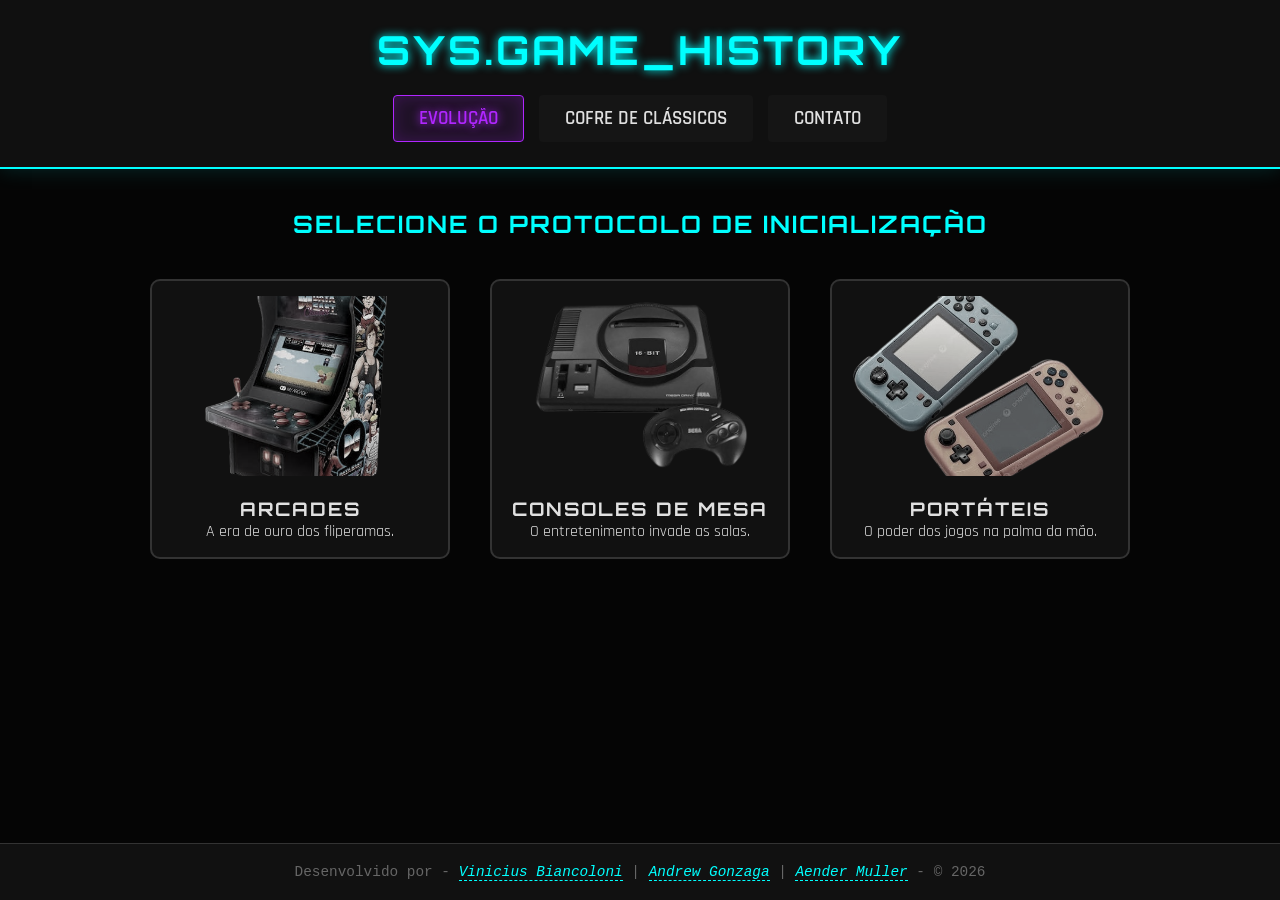
==== index.html @ 74e9e3c6 "aaa" ====
<!DOCTYPE html>
<html lang="pt-BR">
<head>
    <meta charset="UTF-8">
    <meta name="viewport" content="width=device-width, initial-scale=1.0">
    <title>SYS.GAME | Evolução</title>
    <link rel="stylesheet" href="css/style.css">
</head>
<body>

    <header>
        <h1>SYS.GAME_HISTORY</h1>
        <nav>
            <ul>
                <li><a href="index.html" class="active">EVOLUÇÃO</a></li>
                <li><a href="sobre.html">COFRE DE CLÁSSICOS</a></li>
                <li><a href="contato.html">CONTATO</a></li>
            </ul>
        </nav>
    </header>

    <main>
        <h2 style="text-align: center; margin-bottom: 40px; color: var(--neon-ciano);">Selecione o Protocolo de Inicialização</h2>
        
        <section class="escolhas-container">
            <div class="card-escolha" onclick="mostrarLinhagem('linha-arcades')">
                <img src="img/arcade.png
                " alt="Máquinas de Arcade Antigas">
                <h3>Arcades</h3>
                <p>A era de ouro dos fliperamas.</p>
            </div>

            <div class="card-escolha" onclick="mostrarLinhagem('linha-consoles')">
                <img src="img/mesa.png" alt="Consoles de Mesa">
                <h3>Consoles de Mesa</h3>
                <p>O entretenimento invade as salas.</p>
            </div>

            <div class="card-escolha" onclick="mostrarLinhagem('linha-portateis')">
                <img src="img/portatil.png" alt="Consoles Portáteis">
                <h3>Portáteis</h3>
                <p>O poder dos jogos na palma da mão.</p>
            </div>
        </section>

        <section id="linha-arcades" class="linhagem">
            <h2>Protocolo: Arcades Autorizado</h2>
            <br>
            <p>Os arcades são máquinas dedicadas grandes e caras que rodam apenas um jogo. São conhecidos no Brasil também como fliperamas. Com as tecnologias atuais pessoas comuns podem construir seus próprios arcades, a maioria sendo multi-jogos.</p>
            <br>
            <ul>
                <li><strong>1ª Geração (1966 a 1970)</strong> – máquinas eletromecânicas que utilizavam modelos analógicos de exibição de imagens interativas, destacando empresas como a SEGA e Taito.</li>
                <li><strong>2ª Geração (1971 a 1977)</strong> – criação dos primeiros arcades eletrônicos como Galaxy Game, Computer Space e Pong, que eclodiram o mercado de jogos eletrônicos mundialmente.</li>
                <li><strong>3ª Geração (1978 a 1983)</strong> – conhecida como era de ouro dos videogames com a aparição de empresas e jogos icônicos como Space Invaders, Pac-Man e Donkey Kong.</li>
                <li><strong>4ª Geração (1984 a 1990)</strong> – pós crash dos consoles de mesa, são introduzidas novas tecnologias e hardware para os arcades, gerando novos tipos de jogo como side-scrolling e jogos de luta complexos.</li>
                <li><strong>5ª Geração (1991 a 1999)</strong> – como forma de renascimento da cultura dos arcades frente aos consoles e computadores, os jogos de luta se tornam a nova forma de entretenimento neste segmento, sustentando o mercado por quase uma década.</li>
                <li><strong>6ª Geração (2000 até hoje)</strong> – declínio dos arcades, que desenvolveram formas de controle em máquinas específicas para se diferenciar dos consoles, criando nichos de mercado e sobrevivendo em casas de diversão para crianças; pessoas comuns podem construir seu próprio arcade em virtude das tecnologias de baixo custo como Arduino e telas de LED.</li>
            </ul>
        </section>

        <section id="linha-consoles" class="linhagem">
            <h2>Protocolo: Consoles Autorizado</h2>
            <br>
            <p>Os consoles de mesa são também chamados de consoles de video game. Compreendem os aparelhos que processam jogos a partir de diversas mídias programadas com jogos. Necessitam de um dispositivo de tela para se conectarem. Você pode conhecer o acervo de consoles de mesa do Museu Bojogá <a href="https://bojoga.com.br/acervo/consoles-de-mesa/" target="_blank" class="link-externo">clicando aqui</a>.</p>
            <br>
            <ul>
                <li><strong>1ª Geração (1972 a 1976)</strong> – Com a criação do Magnavox Odyssey e de Pong e seus clones, iniciou-se uma corrida pelos consoles de mesa, a partir do jogo de paredão e suas variações.</li>
                <li><strong>2ª Geração (1977 a 1983)</strong> – Início da era dos cartuchos de videogame, consolidando empresas e o mercado; compartilha o período dos arcades como a era de ouro dos videogames. Época do Atari 2600, Odyssey², Colecovision, Intellivision.</li>
                <li><strong>3ª Geração (1984 a 1986)</strong> – Após o crash dos videogames de 1983, empresas japonesas apresentam os videogames de 8 bits, buscando retomar um mercado destruído e dominado pelos arcades; momento de afirmação de empresas como Nintendo com o NES e Sega com o Master System.</li>
                <li><strong>4ª Geração (1987 a 1992)</strong> – Com o advento dos consoles de 16 bits, essa geração foi conhecida como a guerra dos consoles (Super Nintendo e Mega Drive), já dominando o mercado de jogos eletrônicos no mundo, com suas franquias e ações de marketing agressivos.</li>
                <li><strong>5ª Geração (1993 a 1997)</strong> – Rompe-se a era dos consoles de 32 e 64 bits, desconstruindo uma evolução de gerações por arquitetura de processador, mas por manutenção de franquias (Nintendo 64 e Sega Saturn) e entradas de novos fabricantes, como a Sony e seu Playstation e a mídia de CD.</li>
                <li><strong>6ª Geração (1998 a 2004)</strong> – Os consoles de mesa abandonam os cartuchos, adotando o DVD como padrão; volta-se o foco nos jogos online e nas convergências tecnológicas. Os consoles (Playstation 2 e Gamecube) passam a dedicar seu processamento a jogos com performance comparável aos computadores pessoais; marca o retorno dos Estados Unidos ao mercado de jogos com a empresa Microsoft e seu Xbox.</li>
                <li><strong>7ª Geração (2005 a 2011)</strong> – Na tentativa de garantir exclusividade contra concorrentes de diversas plataformas, os consoles de mesa se tornam máquinas de performance de 128-bits e total conectividade com serviços de internet; novas formas de interação com os usuários são as apostas para gerar uma experiência única para dedicados jogadores. Destaque para o Xbox 360, Playstation 3 e Nintendo Wii.</li>
                <li><strong>8ª Geração (2012 até 2019)</strong> – O auge de tudo o que um console de mesa pôde oferecer ao longo de sua existência: grandes franquias, a maior capacidade de armazenamento (blu-ray), conectividade total, exclusividade, experiências com novas formas de interação e potência em processamento.</li>
                <li><strong>9ª Geração (2020 até hoje)</strong> – Vivemos uma transformação onde os consoles dedicados se misturam com a computação em nuvem e novas experiências sensoriais promovidas pelas redes conectadas e o metaverso. O Playstation 5 e o Xbox Series X/S ainda se colocam como novidade.</li>
            </ul>
        </section>

        <section id="linha-portateis" class="linhagem">
            <h2>Protocolo: Portáteis Autorizado</h2>
            <br>
            <p>Os consoles portáteis são máquinas multi-jogo dedicadas baratas, isto é, um sonho para qualquer jogador: ter um console que tenha a possibilidade de troca de jogos, sem a necessidade de uma TV e que não seja do tamanho de um arcade. Você pode conhecer o acervo de consoles portáteis do Museu Bojogá <a href="https://bojoga.com.br/acervo/consoles-portateis/" target="_blank" class="link-externo">clicando aqui</a>.</p>
            <br>
            <ul>
                <li><strong>1ª Geração (1979 a 1988)</strong> – os primeiros consoles portáteis multijogo foram experiências diversas que procuravam entreter jogadores.</li>
                <li><strong>2ª Geração (1989 a 1997)</strong> – o lançamento do Game Boy pela Nintendo inaugura a era de 8 bits nos portáteis e definindo o mercado como um dos mais bem sucedidos consoles vendidos no mundo; em pouco tempo os concorrentes lançavam novos produtos para morder a nova e lucrativa fatia de mercado.</li>
                <li><strong>3ª Geração (1998 a 2003)</strong> – a era dos consoles portáteis de 16 bits chega com o Neo Geo Pocket e o Game Boy Advance; diversas empresas criam novos tipos de consoles portáteis, principalmente na Ásia.</li>
                <li><strong>4ª Geração (2004 a 2010)</strong> – é lançado o Nintendo DS, dando novos rumos ao entretenimento de jogos portáteis, com duas telas de jogo sendo uma sensível ao toque; a Sony lança o PSP e se mostra concorrente forte para derrubar a hegemonia da Nintendo.</li>
                <li><strong>5ª Geração (2011 a 2015)</strong> – como forma de redesenhar a forma de jogar, é lançado o Nintendo 3DS, mas sem muito resultado; a Sony atualiza sua linha de portáteis com o PS Vita; novos projetos de portáteis com sistemas embarcados com Android são lançados, entre eles o Nvidia Shield Portable.</li>
                <li><strong>6ª Geração (2016 até hoje)</strong> – nomes como fusão de tecnologias, globalização e conectividade fizeram os consoles portáteis se aproximarem de seus irmãos maiores; é lançado o Nintendo Switch, um console híbrido que tanto pode ser jogado como portátil como na TV.</li>
            </ul>
        </section>
    </main>

    <footer>
        <p>Desenvolvido por - <a href="https://github.com/viniciusbiancoloni" target="_blank" class="link-externo"><i>Vinicius Biancoloni</i></a> | <a href="https://github.com/andrewgonzaga" target="_blank" class="link-externo"><i>Andrew Gonzaga</i></a> | <a href="https://github.com/aendermuller" target="_blank" class="link-externo"><i>Aender Muller</i></a> - &copy; 2026</p>
    </footer>

    <script src="js/script.js"></script>
</body>
</html>
---- css/style.css ----
/* =========================================
   IMPORTAÇÃO DE FONTES FUTURISTAS
   ========================================= */
@import url('https://fonts.googleapis.com/css2?family=Orbitron:wght@400;700;900&family=Rajdhani:wght@400;600&display=swap');

/* =========================================
   VARIÁVEIS DE CORES (TEMA CYBERPUNK)
   ========================================= */
:root {
    --fundo-escuro: #050505;
    --fundo-card: #111111;
    --neon-ciano: #00ffff;
    --neon-roxo: #b026ff;
    --verde-terminal: #39ff14;
    --texto-claro: #e0e0e0;
}

/* =========================================
   RESETS E CONFIGURAÇÕES GERAIS
   ========================================= */
* {
    margin: 0;
    padding: 0;
    box-sizing: border-box;
}

body {
    background-color: var(--fundo-escuro);
    color: var(--texto-claro);
    font-family: 'Rajdhani', sans-serif;
    min-height: 100vh;
    display: flex;
    flex-direction: column;
    overflow-x: hidden;
}

h1, h2, h3 {
    font-family: 'Orbitron', sans-serif;
    text-transform: uppercase;
    letter-spacing: 2px;
}

/* =========================================
   CABEÇALHO E NAVEGAÇÃO NEON
   ========================================= */
header {
    background: rgba(17, 17, 17, 0.95);
    padding: 25px 0;
    text-align: center;
    border-bottom: 2px solid var(--neon-ciano);
    box-shadow: 0 0 20px rgba(0, 255, 255, 0.15);
}

header h1 {
    color: var(--neon-ciano);
    text-shadow: 0 0 10px var(--neon-ciano);
    margin-bottom: 20px;
    font-size: 2.5rem;
    letter-spacing: 3px;
}

nav ul {
    list-style: none;
    display: flex;
    justify-content: center;
    gap: 15px;
    flex-wrap: wrap;
}

nav ul li a {
    color: var(--texto-claro);
    text-decoration: none;
    font-size: 1.2rem;
    font-weight: 600;
    transition: all 0.3s ease;
    padding: 10px 25px;
    border: 1px solid transparent;
    border-radius: 4px;
    display: inline-block;
    background: rgba(255, 255, 255, 0.02); /* Fundo muito sutil */
}

/* Efeito de Hover e Página Ativa como um botão iluminado */
nav ul li a:hover, nav ul li a.active {
    color: var(--neon-roxo);
    text-shadow: 0 0 8px var(--neon-roxo);
    border: 1px solid var(--neon-roxo);
    background: rgba(176, 38, 255, 0.1);
    box-shadow: inset 0 0 15px rgba(176, 38, 255, 0.2);
}

/* =========================================
   ESTRUTURA PRINCIPAL
   ========================================= */
main {
    flex: 1;
    padding: 40px 20px;
    max-width: 1200px;
    margin: 0 auto;
    width: 100%;
}

/* =========================================
   PÁGINA 1: EVOLUÇÃO (CARDS FLUTUANTES)
   ========================================= */
@keyframes flutuar {
    0% { transform: translateY(0px); }
    50% { transform: translateY(-15px); }
    100% { transform: translateY(0px); }
}

.escolhas-container {
    display: flex;
    justify-content: center;
    gap: 40px;
    margin-bottom: 50px;
    flex-wrap: wrap;
}

.card-escolha {
    background: var(--fundo-card);
    border: 2px solid #333;
    border-radius: 10px;
    padding: 15px;
    cursor: pointer;
    text-align: center;
    width: 300px;
    animation: flutuar 4s infinite ease-in-out;
    transition: all 0.4s ease;
}

/* Atrasos para os cards não flutuarem em sincronia */
.card-escolha:nth-child(2) { animation-delay: 1s; }
.card-escolha:nth-child(3) { animation-delay: 2s; }

.card-escolha img {
    width: 100%;
    height: 180px;
    object-fit: cover;
    border-radius: 5px;
    margin-bottom: 15px;
    filter: grayscale(80%);
    transition: 0.4s;
}

.card-escolha:hover {
    border-color: var(--neon-ciano);
    box-shadow: 0 0 20px var(--neon-ciano);
    transform: scale(1.05);
    animation-play-state: paused;
}

.card-escolha:hover img {
    filter: grayscale(0%);
}

/* Linhas do tempo (Ocultas por padrão) */
.linhagem {
    display: none;
    background: rgba(17, 17, 17, 0.8);
    border-left: 4px solid var(--neon-roxo);
    padding: 30px;
    border-radius: 0 10px 10px 0;
    margin-top: 20px;
    animation: fadeIn 0.5s ease-in;
}

.linhagem.ativa {
    display: block;
}

@keyframes fadeIn {
    from { opacity: 0; transform: translateX(-20px); }
    to { opacity: 1; transform: translateX(0); }
}

.linhagem ul {
    list-style: none;
    margin-top: 15px;
}

.linhagem ul li {
    margin-bottom: 10px;
    font-size: 1.1rem;
}

.linhagem ul li strong {
    color: var(--neon-ciano);
}

/* =========================================
   PÁGINA 2: COFRE DE CLÁSSICOS (HOLOGRÁFICO)
   ========================================= */
.galeria-holografica {
    display: grid;
    grid-template-columns: repeat(auto-fit, minmax(300px, 1fr));
    gap: 30px;
}

.card-jogo {
    background: linear-gradient(135deg, rgba(17,17,17,1) 0%, rgba(34,34,34,1) 100%);
    border: 1px solid #444;
    padding: 20px;
    border-radius: 10px;
    position: relative;
    overflow: hidden;
    transition: 0.4s;
}

.card-jogo::before {
    content: '';
    position: absolute;
    top: -50%; left: -50%;
    width: 200%; height: 200%;
    background: radial-gradient(circle, rgba(176,38,255,0.15) 0%, transparent 70%);
    opacity: 0;
    transition: 0.5s;
    pointer-events: none;
}

.card-jogo:hover {
    border-color: var(--neon-roxo);
    box-shadow: 0 0 25px rgba(176, 38, 255, 0.5);
    transform: translateY(-10px);
}

.card-jogo:hover::before {
    opacity: 1;
}

.card-jogo h3 {
    color: var(--neon-roxo);
    margin-bottom: 15px;
    font-size: 1.5rem;
}

.card-jogo ul {
    list-style: square;
    margin-left: 20px;
    color: #ccc;
    font-size: 1.1rem;
}

.card-jogo ul li {
    margin-bottom: 8px;
}

/* =========================================
   PÁGINA 3: TERMINAL DE CONTATO
   ========================================= */
.terminal-container {
    background: #0a0a0a;
    border: 2px solid var(--verde-terminal);
    border-radius: 5px;
    padding: 40px;
    max-width: 600px;
    margin: 0 auto;
    box-shadow: inset 0 0 20px rgba(57, 255, 20, 0.2), 0 0 15px rgba(57, 255, 20, 0.5);
}

.terminal-container h2 {
    color: var(--verde-terminal);
    text-shadow: 0 0 5px var(--verde-terminal);
    margin-bottom: 20px;
}

.terminal-form label {
    display: block;
    color: var(--verde-terminal);
    font-family: 'Courier New', Courier, monospace;
    margin-bottom: 5px;
    font-weight: bold;
}

.terminal-form input, .terminal-form textarea {
    width: 100%;
    background: transparent;
    border: none;
    border-bottom: 2px solid #333;
    color: var(--verde-terminal);
    font-family: 'Courier New', Courier, monospace;
    font-size: 1.2rem;
    padding: 10px 0;
    margin-bottom: 30px;
    outline: none;
    transition: 0.3s;
}

.terminal-form input:focus, .terminal-form textarea:focus {
    border-bottom-color: var(--verde-terminal);
    box-shadow: 0 5px 5px -5px var(--verde-terminal);
}

.btn-start {
    display: block;
    width: 100%;
    background: transparent;
    border: 2px solid var(--verde-terminal);
    color: var(--verde-terminal);
    font-family: 'Orbitron', sans-serif;
    font-size: 1.5rem;
    padding: 15px;
    cursor: pointer;
    text-transform: uppercase;
    transition: 0.3s;
    animation: piscar 2s infinite;
}

.btn-start:hover {
    background: var(--verde-terminal);
    color: #000;
    box-shadow: 0 0 20px var(--verde-terminal);
    animation: none;
}

@keyframes piscar {
    0%, 100% { opacity: 1; }
    50% { opacity: 0.5; }
}

/* =========================================
   RODAPÉ E LINKS
   ========================================= */
footer {
    text-align: center;
    padding: 20px;
    background: #111;
    border-top: 1px solid #333;
    font-family: 'Courier New', Courier, monospace;
    font-size: 0.9rem;
    color: #666;
}

a.link-externo {
    color: var(--neon-ciano);
    text-decoration: none;
    border-bottom: 1px dashed var(--neon-ciano);
}

a.link-externo:hover {
    text-shadow: 0 0 8px var(--neon-ciano);
}


/* =========================================
   BLINDAGEM E RESPONSIVIDADE TOTAL (CELULAR)
   Não afeta em nada a visualização do PC
   ========================================= */
@media (max-width: 768px) {
    /* Ajustes Gerais de Tela e Títulos */
    header {
        padding: 20px 15px;
    }

    header h1 {
        font-size: 1.6rem; 
        letter-spacing: 2px;
        margin-bottom: 20px;
    }
    
    /* Transformação do menu em botões de terminal no mobile */
    nav ul {
        flex-direction: column; 
        gap: 10px;
        width: 100%;
        padding: 0 10px;
    }

    nav ul li {
        width: 100%;
    }

    nav ul li a {
        display: block; /* Ocupa a largura total */
        width: 100%;
        padding: 12px 0;
        font-size: 1.1rem;
        border: 1px solid #333; /* Borda padrão no mobile */
        background: rgba(0, 0, 0, 0.5);
    }

    /* O botão ativo no mobile ganha o contorno roxo completo */
    nav ul li a:hover, nav ul li a.active {
        border: 1px solid var(--neon-roxo);
        background: rgba(176, 38, 255, 0.15);
    }

    main {
        padding: 25px 12px; /* Margem confortável nas bordas do celular */
    }

    h2 {
        font-size: 1.4rem !important; /* Ajusta os h2 das páginas */
    }

    /* Página 1: Ajuste dos Cards Flutuantes */
    .escolhas-container {
        justify-content: center;
        gap: 25px;
    }

    .card-escolha {
        width: 100%;
        max-width: 290px; /* Garante que caiba até em telas de 320px sem vazar */
        margin: 0 auto;
        animation: flutuarMobile 4s infinite ease-in-out; /* Flutuação calibrada para telas pequenas */
    }

    .card-escolha img {
        height: 160px; /* Reduz ligeiramente a foto no mobile para ficar harmônico */
    }

    /* Linhas do tempo reveladas */
    .linhagem {
        padding: 20px 15px; /* Reduz o padding para sobrar espaço para o texto */
        border-left-width: 3px;
        border-radius: 0 5px 5px 0;
    }

    .linhagem h2 {
        font-size: 1.2rem !important;
    }

    .linhagem ul li {
        font-size: 1rem;
    }

    /* Página 2: Ajuste do Grid Holográfico */
    .galeria-holografica {
        grid-template-columns: 1fr; /* Força os cards de jogos a empilharem perfeitamente */
        gap: 20px;
    }

    .card-jogo {
        padding: 15px;
    }

    .card-jogo h3 {
        font-size: 1.3rem;
    }

    .card-jogo ul {
        font-size: 1rem;
        margin-left: 15px;
    }

    /* Página 3: Otimização do Espaço do Formulário */
    .terminal-container {
        padding: 25px 15px; /* Libera mais espaço horizontal para digitação */
        width: 100%;
    }

    .terminal-container h2 {
        font-size: 1.3rem;
    }

    .terminal-form input, .terminal-form textarea {
        font-size: 1rem;
        margin-bottom: 20px;
    }

    .btn-start {
        font-size: 1.2rem;
        padding: 12px;
    }

    /* Rodapé */
    footer {
        padding: 15px 10px;
        font-size: 0.8rem;
    }
}

/* Animação de levitação suavizada para dispositivos móveis */
@keyframes flutuarMobile {
    0% { transform: translateY(0px); }
    50% { transform: translateY(-8px); }
    100% { transform: translateY(0px); }
}
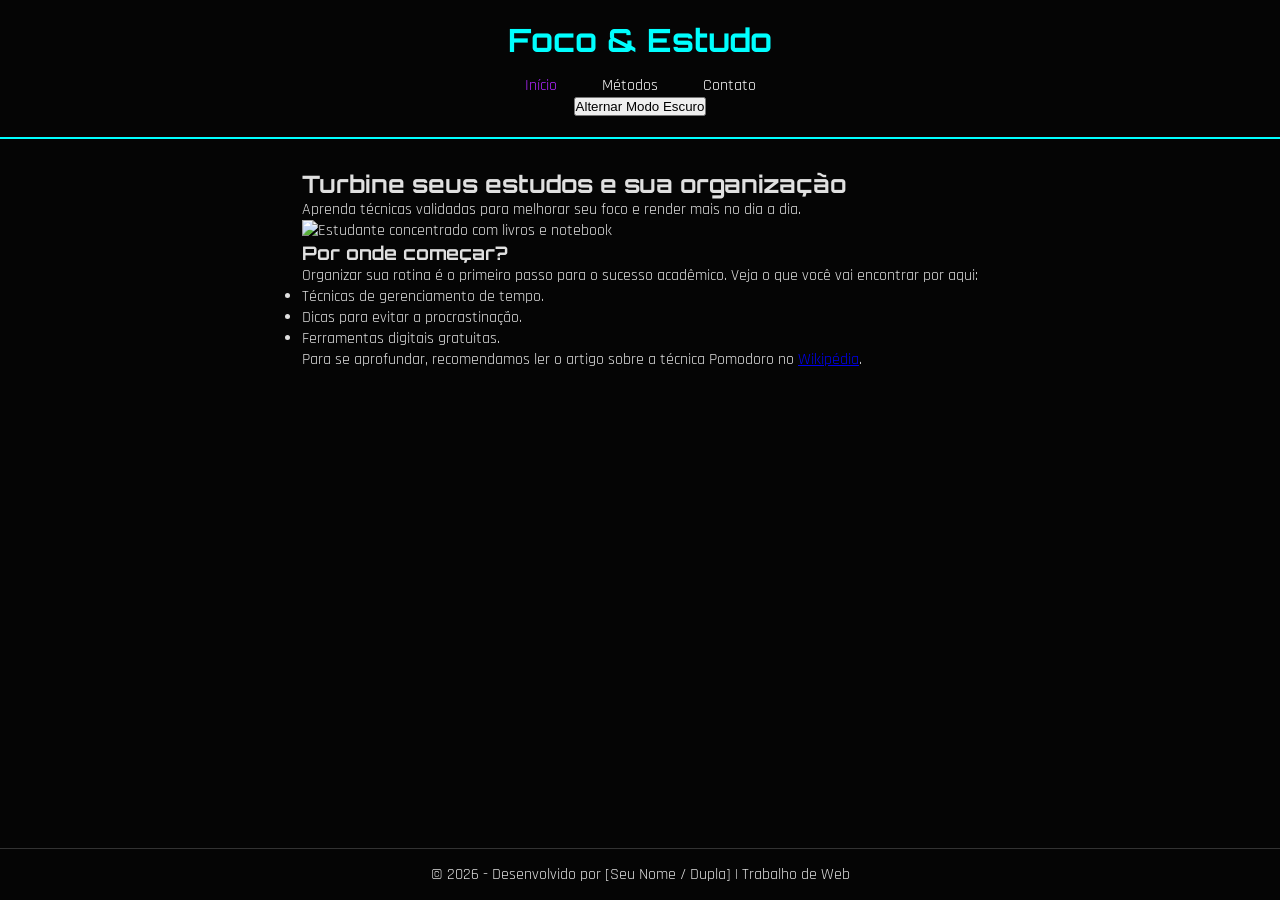
==== commit 17336cb5: "Update index.html" ====
--- a/index.html
+++ b/index.html
@@ -3,99 +3,47 @@
 <head>
     <meta charset="UTF-8">
     <meta name="viewport" content="width=device-width, initial-scale=1.0">
-    <title>SYS.GAME | Evolução</title>
+    <title>Foco & Estudo | Home</title>
     <link rel="stylesheet" href="css/style.css">
 </head>
 <body>
 
     <header>
-        <h1>SYS.GAME_HISTORY</h1>
+        <h1>Foco & Estudo</h1>
         <nav>
             <ul>
-                <li><a href="index.html" class="active">EVOLUÇÃO</a></li>
-                <li><a href="sobre.html">COFRE DE CLÁSSICOS</a></li>
-                <li><a href="contato.html">CONTATO</a></li>
+                <li><a href="index.html" class="active">Início</a></li>
+                <li><a href="sobre.html">Métodos</a></li>
+                <li><a href="contato.html">Contato</a></li>
             </ul>
         </nav>
+        <button id="btn-tema">Alternar Modo Escuro</button>
     </header>
 
     <main>
-        <h2 style="text-align: center; margin-bottom: 40px; color: var(--neon-ciano);">Selecione o Protocolo de Inicialização</h2>
-        
-        <section class="escolhas-container">
-            <div class="card-escolha" onclick="mostrarLinhagem('linha-arcades')">
-                <img src="img/arcade.png
-                " alt="Máquinas de Arcade Antigas">
-                <h3>Arcades</h3>
-                <p>A era de ouro dos fliperamas.</p>
-            </div>
-
-            <div class="card-escolha" onclick="mostrarLinhagem('linha-consoles')">
-                <img src="img/mesa.png" alt="Consoles de Mesa">
-                <h3>Consoles de Mesa</h3>
-                <p>O entretenimento invade as salas.</p>
-            </div>
-
-            <div class="card-escolha" onclick="mostrarLinhagem('linha-portateis')">
-                <img src="img/portatil.png" alt="Consoles Portáteis">
-                <h3>Portáteis</h3>
-                <p>O poder dos jogos na palma da mão.</p>
-            </div>
+        <section class="banner">
+            <h2>Turbine seus estudos e sua organização</h2>
+            <p>Aprenda técnicas validadas para melhorar seu foco e render mais no dia a dia.</p>
+            <img src="img/imagem.jpg" alt="Estudante concentrado com livros e notebook">
         </section>
 
-        <section id="linha-arcades" class="linhagem">
-            <h2>Protocolo: Arcades Autorizado</h2>
-            <br>
-            <p>Os arcades são máquinas dedicadas grandes e caras que rodam apenas um jogo. São conhecidos no Brasil também como fliperamas. Com as tecnologias atuais pessoas comuns podem construir seus próprios arcades, a maioria sendo multi-jogos.</p>
-            <br>
+        <section class="conteudo">
+            <h3>Por onde começar?</h3>
+            <p>Organizar sua rotina é o primeiro passo para o sucesso acadêmico. Veja o que você vai encontrar por aqui:</p>
             <ul>
-                <li><strong>1ª Geração (1966 a 1970)</strong> – máquinas eletromecânicas que utilizavam modelos analógicos de exibição de imagens interativas, destacando empresas como a SEGA e Taito.</li>
-                <li><strong>2ª Geração (1971 a 1977)</strong> – criação dos primeiros arcades eletrônicos como Galaxy Game, Computer Space e Pong, que eclodiram o mercado de jogos eletrônicos mundialmente.</li>
-                <li><strong>3ª Geração (1978 a 1983)</strong> – conhecida como era de ouro dos videogames com a aparição de empresas e jogos icônicos como Space Invaders, Pac-Man e Donkey Kong.</li>
-                <li><strong>4ª Geração (1984 a 1990)</strong> – pós crash dos consoles de mesa, são introduzidas novas tecnologias e hardware para os arcades, gerando novos tipos de jogo como side-scrolling e jogos de luta complexos.</li>
-                <li><strong>5ª Geração (1991 a 1999)</strong> – como forma de renascimento da cultura dos arcades frente aos consoles e computadores, os jogos de luta se tornam a nova forma de entretenimento neste segmento, sustentando o mercado por quase uma década.</li>
-                <li><strong>6ª Geração (2000 até hoje)</strong> – declínio dos arcades, que desenvolveram formas de controle em máquinas específicas para se diferenciar dos consoles, criando nichos de mercado e sobrevivendo em casas de diversão para crianças; pessoas comuns podem construir seu próprio arcade em virtude das tecnologias de baixo custo como Arduino e telas de LED.</li>
+                <li>Técnicas de gerenciamento de tempo.</li>
+                <li>Dicas para evitar a procrastinação.</li>
+                <li>Ferramentas digitais gratuitas.</li>
             </ul>
-        </section>
-
-        <section id="linha-consoles" class="linhagem">
-            <h2>Protocolo: Consoles Autorizado</h2>
-            <br>
-            <p>Os consoles de mesa são também chamados de consoles de video game. Compreendem os aparelhos que processam jogos a partir de diversas mídias programadas com jogos. Necessitam de um dispositivo de tela para se conectarem. Você pode conhecer o acervo de consoles de mesa do Museu Bojogá <a href="https://bojoga.com.br/acervo/consoles-de-mesa/" target="_blank" class="link-externo">clicando aqui</a>.</p>
-            <br>
-            <ul>
-                <li><strong>1ª Geração (1972 a 1976)</strong> – Com a criação do Magnavox Odyssey e de Pong e seus clones, iniciou-se uma corrida pelos consoles de mesa, a partir do jogo de paredão e suas variações.</li>
-                <li><strong>2ª Geração (1977 a 1983)</strong> – Início da era dos cartuchos de videogame, consolidando empresas e o mercado; compartilha o período dos arcades como a era de ouro dos videogames. Época do Atari 2600, Odyssey², Colecovision, Intellivision.</li>
-                <li><strong>3ª Geração (1984 a 1986)</strong> – Após o crash dos videogames de 1983, empresas japonesas apresentam os videogames de 8 bits, buscando retomar um mercado destruído e dominado pelos arcades; momento de afirmação de empresas como Nintendo com o NES e Sega com o Master System.</li>
-                <li><strong>4ª Geração (1987 a 1992)</strong> – Com o advento dos consoles de 16 bits, essa geração foi conhecida como a guerra dos consoles (Super Nintendo e Mega Drive), já dominando o mercado de jogos eletrônicos no mundo, com suas franquias e ações de marketing agressivos.</li>
-                <li><strong>5ª Geração (1993 a 1997)</strong> – Rompe-se a era dos consoles de 32 e 64 bits, desconstruindo uma evolução de gerações por arquitetura de processador, mas por manutenção de franquias (Nintendo 64 e Sega Saturn) e entradas de novos fabricantes, como a Sony e seu Playstation e a mídia de CD.</li>
-                <li><strong>6ª Geração (1998 a 2004)</strong> – Os consoles de mesa abandonam os cartuchos, adotando o DVD como padrão; volta-se o foco nos jogos online e nas convergências tecnológicas. Os consoles (Playstation 2 e Gamecube) passam a dedicar seu processamento a jogos com performance comparável aos computadores pessoais; marca o retorno dos Estados Unidos ao mercado de jogos com a empresa Microsoft e seu Xbox.</li>
-                <li><strong>7ª Geração (2005 a 2011)</strong> – Na tentativa de garantir exclusividade contra concorrentes de diversas plataformas, os consoles de mesa se tornam máquinas de performance de 128-bits e total conectividade com serviços de internet; novas formas de interação com os usuários são as apostas para gerar uma experiência única para dedicados jogadores. Destaque para o Xbox 360, Playstation 3 e Nintendo Wii.</li>
-                <li><strong>8ª Geração (2012 até 2019)</strong> – O auge de tudo o que um console de mesa pôde oferecer ao longo de sua existência: grandes franquias, a maior capacidade de armazenamento (blu-ray), conectividade total, exclusividade, experiências com novas formas de interação e potência em processamento.</li>
-                <li><strong>9ª Geração (2020 até hoje)</strong> – Vivemos uma transformação onde os consoles dedicados se misturam com a computação em nuvem e novas experiências sensoriais promovidas pelas redes conectadas e o metaverso. O Playstation 5 e o Xbox Series X/S ainda se colocam como novidade.</li>
-            </ul>
-        </section>
-
-        <section id="linha-portateis" class="linhagem">
-            <h2>Protocolo: Portáteis Autorizado</h2>
-            <br>
-            <p>Os consoles portáteis são máquinas multi-jogo dedicadas baratas, isto é, um sonho para qualquer jogador: ter um console que tenha a possibilidade de troca de jogos, sem a necessidade de uma TV e que não seja do tamanho de um arcade. Você pode conhecer o acervo de consoles portáteis do Museu Bojogá <a href="https://bojoga.com.br/acervo/consoles-portateis/" target="_blank" class="link-externo">clicando aqui</a>.</p>
-            <br>
-            <ul>
-                <li><strong>1ª Geração (1979 a 1988)</strong> – os primeiros consoles portáteis multijogo foram experiências diversas que procuravam entreter jogadores.</li>
-                <li><strong>2ª Geração (1989 a 1997)</strong> – o lançamento do Game Boy pela Nintendo inaugura a era de 8 bits nos portáteis e definindo o mercado como um dos mais bem sucedidos consoles vendidos no mundo; em pouco tempo os concorrentes lançavam novos produtos para morder a nova e lucrativa fatia de mercado.</li>
-                <li><strong>3ª Geração (1998 a 2003)</strong> – a era dos consoles portáteis de 16 bits chega com o Neo Geo Pocket e o Game Boy Advance; diversas empresas criam novos tipos de consoles portáteis, principalmente na Ásia.</li>
-                <li><strong>4ª Geração (2004 a 2010)</strong> – é lançado o Nintendo DS, dando novos rumos ao entretenimento de jogos portáteis, com duas telas de jogo sendo uma sensível ao toque; a Sony lança o PSP e se mostra concorrente forte para derrubar a hegemonia da Nintendo.</li>
-                <li><strong>5ª Geração (2011 a 2015)</strong> – como forma de redesenhar a forma de jogar, é lançado o Nintendo 3DS, mas sem muito resultado; a Sony atualiza sua linha de portáteis com o PS Vita; novos projetos de portáteis com sistemas embarcados com Android são lançados, entre eles o Nvidia Shield Portable.</li>
-                <li><strong>6ª Geração (2016 até hoje)</strong> – nomes como fusão de tecnologias, globalização e conectividade fizeram os consoles portáteis se aproximarem de seus irmãos maiores; é lançado o Nintendo Switch, um console híbrido que tanto pode ser jogado como portátil como na TV.</li>
-            </ul>
+            
+            <p>Para se aprofundar, recomendamos ler o artigo sobre a técnica Pomodoro no <a href="https://pt.wikipedia.org/wiki/T%C3%A9cnica_pomodoro" target="_blank">Wikipédia</a>.</p>
         </section>
     </main>
 
     <footer>
-        <p>Desenvolvido por - <a href="https://github.com/viniciusbiancoloni" target="_blank" class="link-externo"><i>Vinicius Biancoloni</i></a> | <a href="https://github.com/andrewgonzaga" target="_blank" class="link-externo"><i>Andrew Gonzaga</i></a> | <a href="https://github.com/aendermuller" target="_blank" class="link-externo"><i>Aender Muller</i></a> - &copy; 2026</p>
+        <p>&copy; 2026 - Desenvolvido por [Seu Nome / Dupla] | Trabalho de Web</p>
     </footer>
 
     <script src="js/script.js"></script>
 </body>
-</html>+</html>
--- a/css/style.css
+++ b/css/style.css
@@ -1,479 +1,175 @@
-/* =========================================
-   IMPORTAÇÃO DE FONTES FUTURISTAS
-   ========================================= */
-@import url('https://fonts.googleapis.com/css2?family=Orbitron:wght@400;700;900&family=Rajdhani:wght@400;600&display=swap');
+@import url('https://fonts.googleapis.com/css2?family=Orbitron:wght@500;700&family=Rajdhani:wght@400;600&display=swap');
 
-/* =========================================
-   VARIÁVEIS DE CORES (TEMA CYBERPUNK)
-   ========================================= */
-:root {
-    --fundo-escuro: #050505;
-    --fundo-card: #111111;
-    --neon-ciano: #00ffff;
-    --neon-roxo: #b026ff;
-    --verde-terminal: #39ff14;
-    --texto-claro: #e0e0e0;
+:root{
+    --bg:#050505;
+    --card:#111;
+    --ciano:#00ffff;
+    --roxo:#b026ff;
+    --verde:#39ff14;
+    --texto:#e0e0e0;
 }
 
-/* =========================================
-   RESETS E CONFIGURAÇÕES GERAIS
-   ========================================= */
-* {
-    margin: 0;
-    padding: 0;
-    box-sizing: border-box;
+*{
+    margin:0;
+    padding:0;
+    box-sizing:border-box;
 }
 
-body {
-    background-color: var(--fundo-escuro);
-    color: var(--texto-claro);
-    font-family: 'Rajdhani', sans-serif;
-    min-height: 100vh;
-    display: flex;
-    flex-direction: column;
-    overflow-x: hidden;
+body{
+    background:var(--bg);
+    color:var(--texto);
+    font-family:'Rajdhani',sans-serif;
+    min-height:100vh;
+    display:flex;
+    flex-direction:column;
 }
 
-h1, h2, h3 {
-    font-family: 'Orbitron', sans-serif;
-    text-transform: uppercase;
-    letter-spacing: 2px;
+h1,h2,h3{
+    font-family:'Orbitron',sans-serif;
 }
 
-/* =========================================
-   CABEÇALHO E NAVEGAÇÃO NEON
-   ========================================= */
-header {
-    background: rgba(17, 17, 17, 0.95);
-    padding: 25px 0;
-    text-align: center;
-    border-bottom: 2px solid var(--neon-ciano);
-    box-shadow: 0 0 20px rgba(0, 255, 255, 0.15);
+header{
+    text-align:center;
+    padding:20px;
+    border-bottom:2px solid var(--ciano);
 }
 
-header h1 {
-    color: var(--neon-ciano);
-    text-shadow: 0 0 10px var(--neon-ciano);
-    margin-bottom: 20px;
-    font-size: 2.5rem;
-    letter-spacing: 3px;
+header h1{
+    color:var(--ciano);
+    margin-bottom:15px;
 }
 
-nav ul {
-    list-style: none;
-    display: flex;
-    justify-content: center;
-    gap: 15px;
-    flex-wrap: wrap;
+nav ul{
+    list-style:none;
+    display:flex;
+    justify-content:center;
+    gap:15px;
 }
 
-nav ul li a {
-    color: var(--texto-claro);
-    text-decoration: none;
-    font-size: 1.2rem;
-    font-weight: 600;
-    transition: all 0.3s ease;
-    padding: 10px 25px;
-    border: 1px solid transparent;
-    border-radius: 4px;
-    display: inline-block;
-    background: rgba(255, 255, 255, 0.02); /* Fundo muito sutil */
+nav a{
+    text-decoration:none;
+    color:white;
+    padding:8px 15px;
 }
 
-/* Efeito de Hover e Página Ativa como um botão iluminado */
-nav ul li a:hover, nav ul li a.active {
-    color: var(--neon-roxo);
-    text-shadow: 0 0 8px var(--neon-roxo);
-    border: 1px solid var(--neon-roxo);
-    background: rgba(176, 38, 255, 0.1);
-    box-shadow: inset 0 0 15px rgba(176, 38, 255, 0.2);
+nav a:hover,
+nav a.active{
+    color:var(--roxo);
 }
 
-/* =========================================
-   ESTRUTURA PRINCIPAL
-   ========================================= */
-main {
-    flex: 1;
-    padding: 40px 20px;
-    max-width: 1200px;
-    margin: 0 auto;
-    width: 100%;
+main{
+    flex:1;
+    max-width:1200px;
+    margin:auto;
+    padding:30px 20px;
 }
 
-/* =========================================
-   PÁGINA 1: EVOLUÇÃO (CARDS FLUTUANTES)
-   ========================================= */
-@keyframes flutuar {
-    0% { transform: translateY(0px); }
-    50% { transform: translateY(-15px); }
-    100% { transform: translateY(0px); }
+.escolhas-container,
+.galeria-holografica{
+    display:grid;
+    grid-template-columns:repeat(auto-fit,minmax(250px,1fr));
+    gap:20px;
 }
 
-.escolhas-container {
-    display: flex;
-    justify-content: center;
-    gap: 40px;
-    margin-bottom: 50px;
-    flex-wrap: wrap;
+.card-escolha,
+.card-jogo{
+    background:var(--card);
+    border:1px solid #333;
+    border-radius:10px;
+    padding:20px;
+    text-align:center;
+    transition:.3s;
 }
 
-.card-escolha {
-    background: var(--fundo-card);
-    border: 2px solid #333;
-    border-radius: 10px;
-    padding: 15px;
-    cursor: pointer;
-    text-align: center;
-    width: 300px;
-    animation: flutuar 4s infinite ease-in-out;
-    transition: all 0.4s ease;
+.card-escolha:hover,
+.card-jogo:hover{
+    border-color:var(--ciano);
+    transform:scale(1.03);
 }
 
-/* Atrasos para os cards não flutuarem em sincronia */
-.card-escolha:nth-child(2) { animation-delay: 1s; }
-.card-escolha:nth-child(3) { animation-delay: 2s; }
-
-.card-escolha img {
-    width: 100%;
-    height: 180px;
-    object-fit: cover;
-    border-radius: 5px;
-    margin-bottom: 15px;
-    filter: grayscale(80%);
-    transition: 0.4s;
+.card-escolha img{
+    width:100%;
+    height:180px;
+    object-fit:cover;
+    border-radius:5px;
+    margin-bottom:10px;
 }
 
-.card-escolha:hover {
-    border-color: var(--neon-ciano);
-    box-shadow: 0 0 20px var(--neon-ciano);
-    transform: scale(1.05);
-    animation-play-state: paused;
+.card-jogo h3{
+    color:var(--roxo);
+    margin-bottom:10px;
 }
 
-.card-escolha:hover img {
-    filter: grayscale(0%);
+.card-jogo ul{
+    margin-left:20px;
 }
 
-/* Linhas do tempo (Ocultas por padrão) */
-.linhagem {
-    display: none;
-    background: rgba(17, 17, 17, 0.8);
-    border-left: 4px solid var(--neon-roxo);
-    padding: 30px;
-    border-radius: 0 10px 10px 0;
-    margin-top: 20px;
-    animation: fadeIn 0.5s ease-in;
+.linhagem{
+    display:none;
+    margin-top:30px;
+    padding:20px;
+    background:var(--card);
+    border-left:4px solid var(--roxo);
 }
 
-.linhagem.ativa {
-    display: block;
+.linhagem.ativa{
+    display:block;
 }
 
-@keyframes fadeIn {
-    from { opacity: 0; transform: translateX(-20px); }
-    to { opacity: 1; transform: translateX(0); }
+.terminal-container{
+    max-width:600px;
+    margin:auto;
+    border:2px solid var(--verde);
+    padding:25px;
+    border-radius:5px;
 }
 
-.linhagem ul {
-    list-style: none;
-    margin-top: 15px;
+.terminal-form label{
+    display:block;
+    margin:10px 0 5px;
+    color:var(--verde);
 }
 
-.linhagem ul li {
-    margin-bottom: 10px;
-    font-size: 1.1rem;
+.terminal-form input,
+.terminal-form textarea{
+    width:100%;
+    padding:10px;
+    background:#000;
+    color:var(--verde);
+    border:1px solid #333;
 }
 
-.linhagem ul li strong {
-    color: var(--neon-ciano);
+.btn-start{
+    width:100%;
+    margin-top:15px;
+    padding:12px;
+    border:2px solid var(--verde);
+    background:none;
+    color:var(--verde);
+    cursor:pointer;
 }
 
-/* =========================================
-   PÁGINA 2: COFRE DE CLÁSSICOS (HOLOGRÁFICO)
-   ========================================= */
-.galeria-holografica {
-    display: grid;
-    grid-template-columns: repeat(auto-fit, minmax(300px, 1fr));
-    gap: 30px;
+.btn-start:hover{
+    background:var(--verde);
+    color:#000;
 }
 
-.card-jogo {
-    background: linear-gradient(135deg, rgba(17,17,17,1) 0%, rgba(34,34,34,1) 100%);
-    border: 1px solid #444;
-    padding: 20px;
-    border-radius: 10px;
-    position: relative;
-    overflow: hidden;
-    transition: 0.4s;
+footer{
+    text-align:center;
+    padding:15px;
+    border-top:1px solid #333;
 }
 
-.card-jogo::before {
-    content: '';
-    position: absolute;
-    top: -50%; left: -50%;
-    width: 200%; height: 200%;
-    background: radial-gradient(circle, rgba(176,38,255,0.15) 0%, transparent 70%);
-    opacity: 0;
-    transition: 0.5s;
-    pointer-events: none;
+.link-externo{
+    color:var(--ciano);
 }
 
-.card-jogo:hover {
-    border-color: var(--neon-roxo);
-    box-shadow: 0 0 25px rgba(176, 38, 255, 0.5);
-    transform: translateY(-10px);
-}
-
-.card-jogo:hover::before {
-    opacity: 1;
-}
-
-.card-jogo h3 {
-    color: var(--neon-roxo);
-    margin-bottom: 15px;
-    font-size: 1.5rem;
-}
-
-.card-jogo ul {
-    list-style: square;
-    margin-left: 20px;
-    color: #ccc;
-    font-size: 1.1rem;
-}
-
-.card-jogo ul li {
-    margin-bottom: 8px;
-}
-
-/* =========================================
-   PÁGINA 3: TERMINAL DE CONTATO
-   ========================================= */
-.terminal-container {
-    background: #0a0a0a;
-    border: 2px solid var(--verde-terminal);
-    border-radius: 5px;
-    padding: 40px;
-    max-width: 600px;
-    margin: 0 auto;
-    box-shadow: inset 0 0 20px rgba(57, 255, 20, 0.2), 0 0 15px rgba(57, 255, 20, 0.5);
-}
-
-.terminal-container h2 {
-    color: var(--verde-terminal);
-    text-shadow: 0 0 5px var(--verde-terminal);
-    margin-bottom: 20px;
-}
-
-.terminal-form label {
-    display: block;
-    color: var(--verde-terminal);
-    font-family: 'Courier New', Courier, monospace;
-    margin-bottom: 5px;
-    font-weight: bold;
-}
-
-.terminal-form input, .terminal-form textarea {
-    width: 100%;
-    background: transparent;
-    border: none;
-    border-bottom: 2px solid #333;
-    color: var(--verde-terminal);
-    font-family: 'Courier New', Courier, monospace;
-    font-size: 1.2rem;
-    padding: 10px 0;
-    margin-bottom: 30px;
-    outline: none;
-    transition: 0.3s;
-}
-
-.terminal-form input:focus, .terminal-form textarea:focus {
-    border-bottom-color: var(--verde-terminal);
-    box-shadow: 0 5px 5px -5px var(--verde-terminal);
-}
-
-.btn-start {
-    display: block;
-    width: 100%;
-    background: transparent;
-    border: 2px solid var(--verde-terminal);
-    color: var(--verde-terminal);
-    font-family: 'Orbitron', sans-serif;
-    font-size: 1.5rem;
-    padding: 15px;
-    cursor: pointer;
-    text-transform: uppercase;
-    transition: 0.3s;
-    animation: piscar 2s infinite;
-}
-
-.btn-start:hover {
-    background: var(--verde-terminal);
-    color: #000;
-    box-shadow: 0 0 20px var(--verde-terminal);
-    animation: none;
-}
-
-@keyframes piscar {
-    0%, 100% { opacity: 1; }
-    50% { opacity: 0.5; }
-}
-
-/* =========================================
-   RODAPÉ E LINKS
-   ========================================= */
-footer {
-    text-align: center;
-    padding: 20px;
-    background: #111;
-    border-top: 1px solid #333;
-    font-family: 'Courier New', Courier, monospace;
-    font-size: 0.9rem;
-    color: #666;
-}
-
-a.link-externo {
-    color: var(--neon-ciano);
-    text-decoration: none;
-    border-bottom: 1px dashed var(--neon-ciano);
-}
-
-a.link-externo:hover {
-    text-shadow: 0 0 8px var(--neon-ciano);
-}
-
-
-/* =========================================
-   BLINDAGEM E RESPONSIVIDADE TOTAL (CELULAR)
-   Não afeta em nada a visualização do PC
-   ========================================= */
-@media (max-width: 768px) {
-    /* Ajustes Gerais de Tela e Títulos */
-    header {
-        padding: 20px 15px;
+@media(max-width:768px){
+    nav ul{
+        flex-direction:column;
     }
 
-    header h1 {
-        font-size: 1.6rem; 
-        letter-spacing: 2px;
-        margin-bottom: 20px;
-    }
-    
-    /* Transformação do menu em botões de terminal no mobile */
-    nav ul {
-        flex-direction: column; 
-        gap: 10px;
-        width: 100%;
-        padding: 0 10px;
-    }
-
-    nav ul li {
-        width: 100%;
-    }
-
-    nav ul li a {
-        display: block; /* Ocupa a largura total */
-        width: 100%;
-        padding: 12px 0;
-        font-size: 1.1rem;
-        border: 1px solid #333; /* Borda padrão no mobile */
-        background: rgba(0, 0, 0, 0.5);
-    }
-
-    /* O botão ativo no mobile ganha o contorno roxo completo */
-    nav ul li a:hover, nav ul li a.active {
-        border: 1px solid var(--neon-roxo);
-        background: rgba(176, 38, 255, 0.15);
-    }
-
-    main {
-        padding: 25px 12px; /* Margem confortável nas bordas do celular */
-    }
-
-    h2 {
-        font-size: 1.4rem !important; /* Ajusta os h2 das páginas */
-    }
-
-    /* Página 1: Ajuste dos Cards Flutuantes */
-    .escolhas-container {
-        justify-content: center;
-        gap: 25px;
-    }
-
-    .card-escolha {
-        width: 100%;
-        max-width: 290px; /* Garante que caiba até em telas de 320px sem vazar */
-        margin: 0 auto;
-        animation: flutuarMobile 4s infinite ease-in-out; /* Flutuação calibrada para telas pequenas */
-    }
-
-    .card-escolha img {
-        height: 160px; /* Reduz ligeiramente a foto no mobile para ficar harmônico */
-    }
-
-    /* Linhas do tempo reveladas */
-    .linhagem {
-        padding: 20px 15px; /* Reduz o padding para sobrar espaço para o texto */
-        border-left-width: 3px;
-        border-radius: 0 5px 5px 0;
-    }
-
-    .linhagem h2 {
-        font-size: 1.2rem !important;
-    }
-
-    .linhagem ul li {
-        font-size: 1rem;
-    }
-
-    /* Página 2: Ajuste do Grid Holográfico */
-    .galeria-holografica {
-        grid-template-columns: 1fr; /* Força os cards de jogos a empilharem perfeitamente */
-        gap: 20px;
-    }
-
-    .card-jogo {
-        padding: 15px;
-    }
-
-    .card-jogo h3 {
-        font-size: 1.3rem;
-    }
-
-    .card-jogo ul {
-        font-size: 1rem;
-        margin-left: 15px;
-    }
-
-    /* Página 3: Otimização do Espaço do Formulário */
-    .terminal-container {
-        padding: 25px 15px; /* Libera mais espaço horizontal para digitação */
-        width: 100%;
-    }
-
-    .terminal-container h2 {
-        font-size: 1.3rem;
-    }
-
-    .terminal-form input, .terminal-form textarea {
-        font-size: 1rem;
-        margin-bottom: 20px;
-    }
-
-    .btn-start {
-        font-size: 1.2rem;
-        padding: 12px;
-    }
-
-    /* Rodapé */
-    footer {
-        padding: 15px 10px;
-        font-size: 0.8rem;
+    header h1{
+        font-size:1.5rem;
     }
 }
-
-/* Animação de levitação suavizada para dispositivos móveis */
-@keyframes flutuarMobile {
-    0% { transform: translateY(0px); }
-    50% { transform: translateY(-8px); }
-    100% { transform: translateY(0px); }
-}
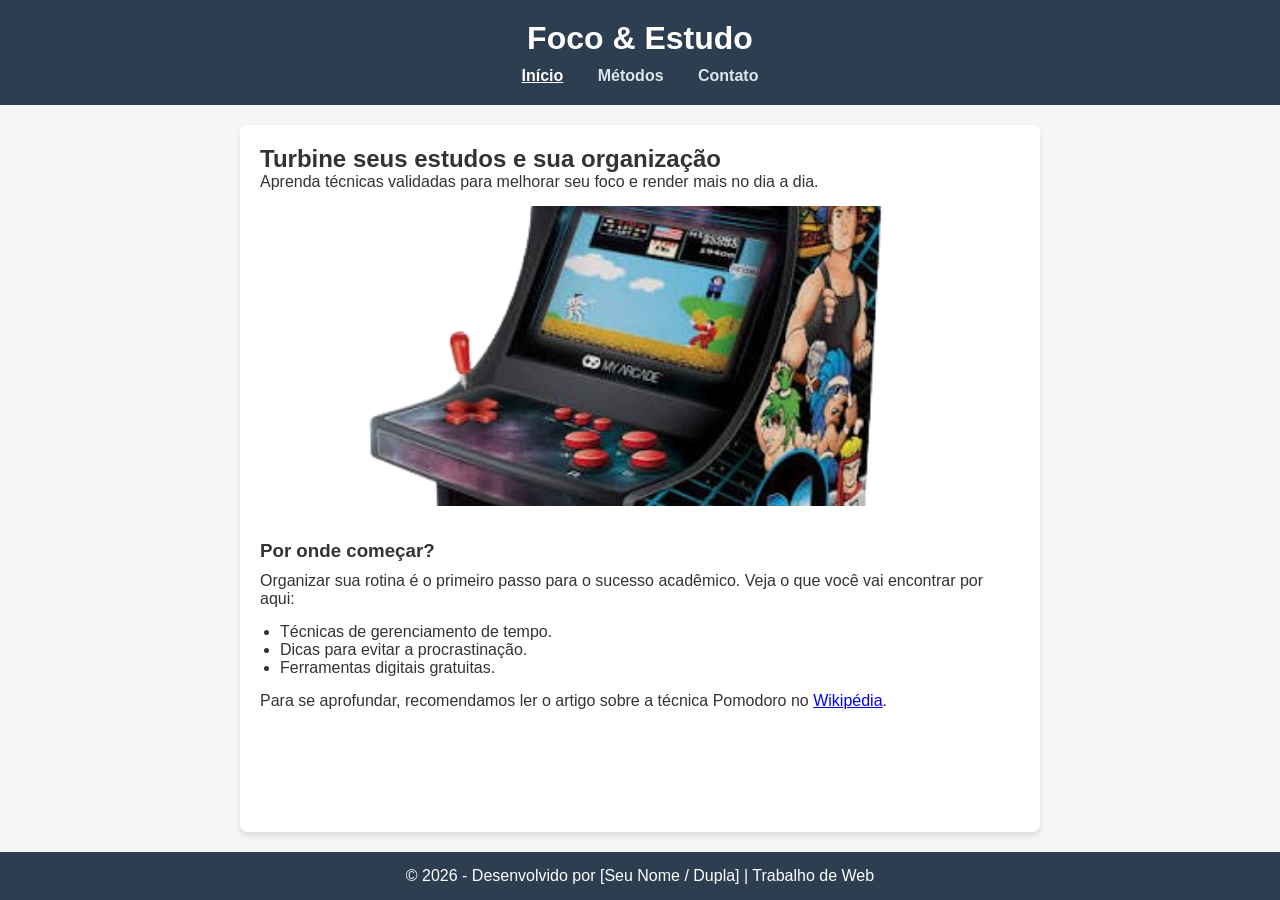
==== commit 5e1cec8d: "Update index.html" ====
--- a/index.html
+++ b/index.html
@@ -17,14 +17,13 @@
                 <li><a href="contato.html">Contato</a></li>
             </ul>
         </nav>
-        <button id="btn-tema">Alternar Modo Escuro</button>
     </header>
 
     <main>
         <section class="banner">
             <h2>Turbine seus estudos e sua organização</h2>
             <p>Aprenda técnicas validadas para melhorar seu foco e render mais no dia a dia.</p>
-            <img src="img/imagem.jpg" alt="Estudante concentrado com livros e notebook">
+            <img src="img/arcade.png" alt="Estudante concentrado com livros e notebook">
         </section>
 
         <section class="conteudo">
--- a/css/style.css
+++ b/css/style.css
@@ -1,175 +1,117 @@
-@import url('https://fonts.googleapis.com/css2?family=Orbitron:wght@500;700&family=Rajdhani:wght@400;600&display=swap');
-
-:root{
-    --bg:#050505;
-    --card:#111;
-    --ciano:#00ffff;
-    --roxo:#b026ff;
-    --verde:#39ff14;
-    --texto:#e0e0e0;
+/* Configurações Gerais */
+* {
+    margin: 0;
+    padding: 0;
+    box-sizing: border-box;
+    font-family: Arial, sans-serif;
+    transition: background 0.3s, color 0.3s;
 }
 
-*{
-    margin:0;
-    padding:0;
-    box-sizing:border-box;
+body {
+    background-color: #f4f7f6;
+    color: #333;
+    display: flex;
+    flex-direction: column;
+    min-height: 100vh;
 }
 
-body{
-    background:var(--bg);
-    color:var(--texto);
-    font-family:'Rajdhani',sans-serif;
-    min-height:100vh;
-    display:flex;
-    flex-direction:column;
+/* Modo Escuro (Ativado via JS) */
+body.dark-mode {
+    background-color: #1a1a1a;
+    color: #f4f7f6;
 }
 
-h1,h2,h3{
-    font-family:'Orbitron',sans-serif;
+body.dark-mode header, body.dark-mode footer {
+    background-color: #111;
 }
 
-header{
-    text-align:center;
-    padding:20px;
-    border-bottom:2px solid var(--ciano);
+body.dark-mode nav a {
+    color: #bbb;
 }
 
-header h1{
-    color:var(--ciano);
-    margin-bottom:15px;
+/* Cabeçalho e Menu */
+header {
+    background-color: #2c3e50;
+    color: white;
+    padding: 20px;
+    text-align: center;
 }
 
-nav ul{
-    list-style:none;
-    display:flex;
-    justify-content:center;
-    gap:15px;
+nav ul {
+    list-style: none;
+    margin-top: 10px;
 }
 
-nav a{
-    text-decoration:none;
-    color:white;
-    padding:8px 15px;
+nav ul li {
+    display: inline;
+    margin: 0 15px;
 }
 
-nav a:hover,
-nav a.active{
-    color:var(--roxo);
+nav ul li a {
+    color: #dae5ed;
+    text-decoration: none;
+    font-weight: bold;
 }
 
-main{
-    flex:1;
-    max-width:1200px;
-    margin:auto;
-    padding:30px 20px;
+nav ul li a:hover, nav ul li a.active {
+    text-decoration: underline;
+    color: #fff;
 }
 
-.escolhas-container,
-.galeria-holografica{
-    display:grid;
-    grid-template-columns:repeat(auto-fit,minmax(250px,1fr));
-    gap:20px;
+#btn-tema {
+    margin-top: 10px;
+    padding: 5px 10px;
+    cursor: pointer;
+    border-radius: 5px;
+    border: none;
+    background-color: #e74c3c;
+    color: white;
 }
 
-.card-escolha,
-.card-jogo{
-    background:var(--card);
-    border:1px solid #333;
-    border-radius:10px;
-    padding:20px;
-    text-align:center;
-    transition:.3s;
+/* Conteúdo Principal */
+main {
+    flex: 1;
+    max-width: 800px;
+    margin: 20px auto;
+    padding: 20px;
+    background: white;
+    border-radius: 8px;
+    box-shadow: 0 4px 6px rgba(0,0,0,0.1);
 }
 
-.card-escolha:hover,
-.card-jogo:hover{
-    border-color:var(--ciano);
-    transform:scale(1.03);
+body.dark-mode main {
+    background: #2a2a2a;
+    box-shadow: 0 4px 6px rgba(0,0,0,0.5);
 }
 
-.card-escolha img{
-    width:100%;
-    height:180px;
-    object-fit:cover;
-    border-radius:5px;
-    margin-bottom:10px;
+.banner img {
+    width: 100%;
+    max-height: 300px;
+    object-fit: cover;
+    margin: 15px 0;
+    border-radius: 5px;
 }
 
-.card-jogo h3{
-    color:var(--roxo);
-    margin-bottom:10px;
+.conteudo h2, .conteudo h3 {
+    margin-top: 15px;
+    margin-bottom: 10px;
 }
 
-.card-jogo ul{
-    margin-left:20px;
+.conteudo ul {
+    margin: 15px 20px;
 }
 
-.linhagem{
-    display:none;
-    margin-top:30px;
-    padding:20px;
-    background:var(--card);
-    border-left:4px solid var(--roxo);
+form input, form textarea {
+    width: 100%;
+    padding: 8px;
+    margin-top: 5px;
 }
 
-.linhagem.ativa{
-    display:block;
+/* Rodapé */
+footer {
+    background-color: #2c3e50;
+    color: white;
+    text-align: center;
+    padding: 15px;
+    margin-top: auto;
 }
-
-.terminal-container{
-    max-width:600px;
-    margin:auto;
-    border:2px solid var(--verde);
-    padding:25px;
-    border-radius:5px;
-}
-
-.terminal-form label{
-    display:block;
-    margin:10px 0 5px;
-    color:var(--verde);
-}
-
-.terminal-form input,
-.terminal-form textarea{
-    width:100%;
-    padding:10px;
-    background:#000;
-    color:var(--verde);
-    border:1px solid #333;
-}
-
-.btn-start{
-    width:100%;
-    margin-top:15px;
-    padding:12px;
-    border:2px solid var(--verde);
-    background:none;
-    color:var(--verde);
-    cursor:pointer;
-}
-
-.btn-start:hover{
-    background:var(--verde);
-    color:#000;
-}
-
-footer{
-    text-align:center;
-    padding:15px;
-    border-top:1px solid #333;
-}
-
-.link-externo{
-    color:var(--ciano);
-}
-
-@media(max-width:768px){
-    nav ul{
-        flex-direction:column;
-    }
-
-    header h1{
-        font-size:1.5rem;
-    }
-}
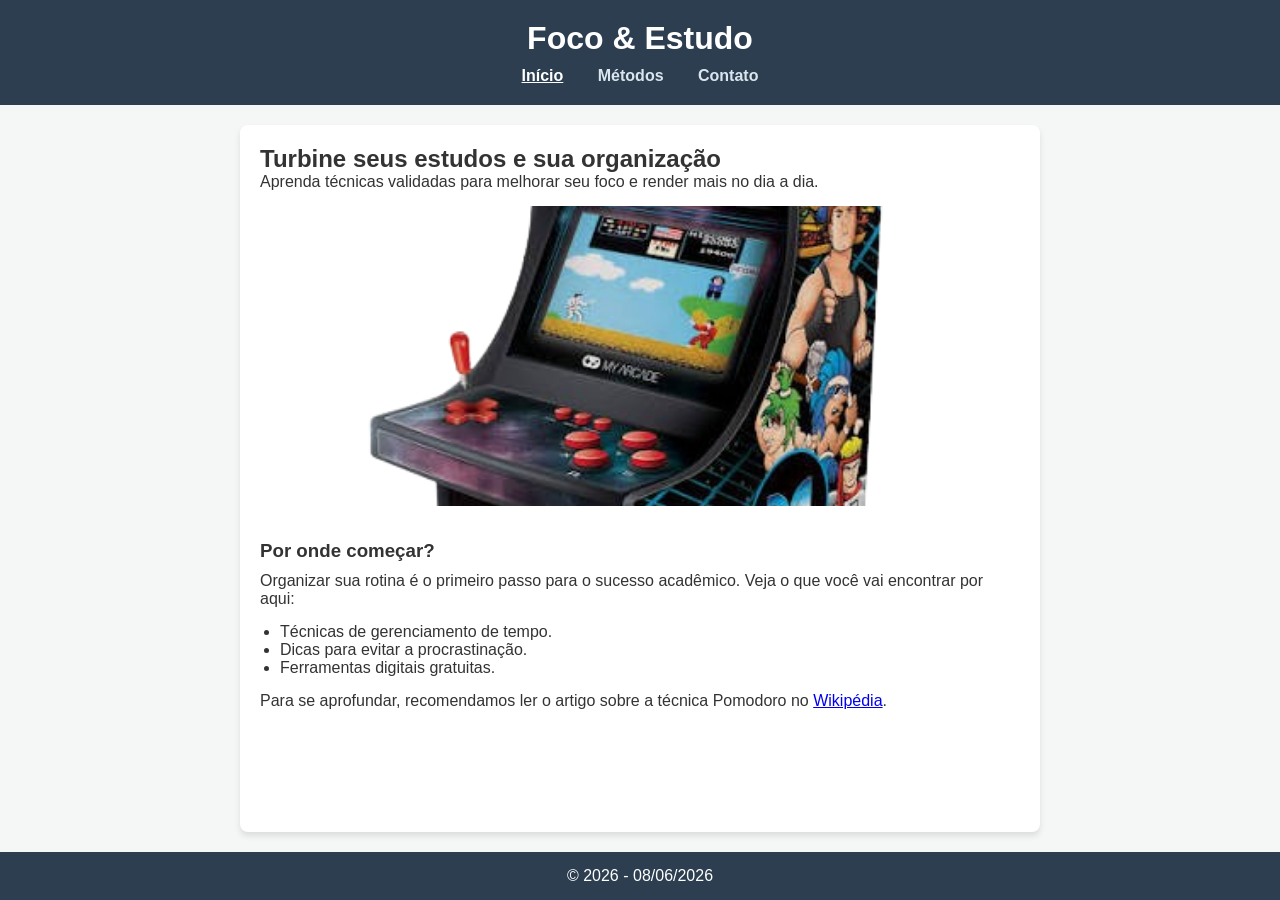
==== commit dc7b2d20: "Atualizar o index.html" ====
--- a/index.html
+++ b/index.html
@@ -40,7 +40,7 @@
     </main>
 
     <footer>
-        <p>&copy; 2026 - Desenvolvido por [Seu Nome / Dupla] | Trabalho de Web</p>
+        <p>&copy; 2026 - 08/06/2026 </p>
     </footer>
 
     <script src="js/script.js"></script>
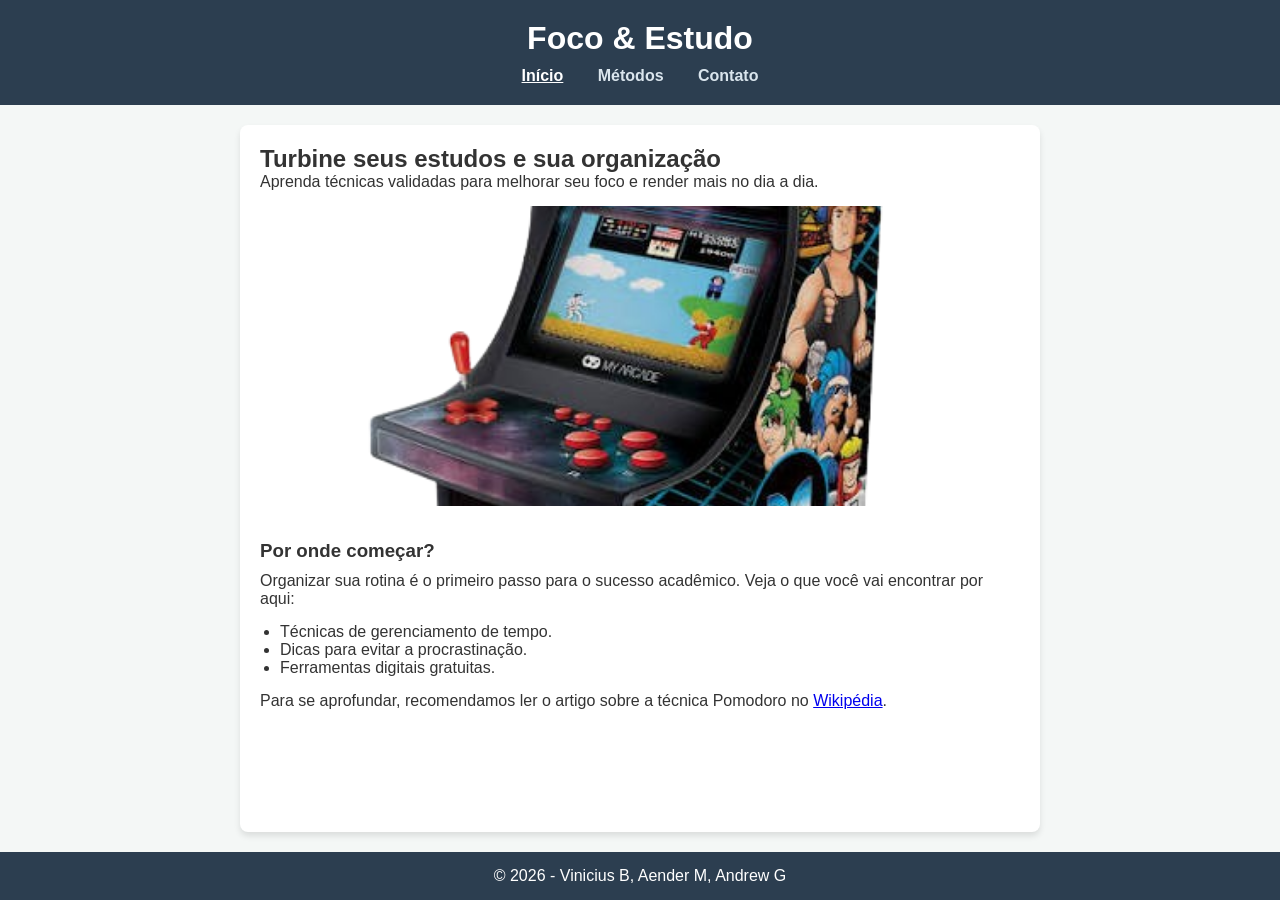
==== commit 1ae24598: "Atualizar o index.html" ====
--- a/index.html
+++ b/index.html
@@ -39,8 +39,8 @@
         </section>
     </main>
 
-    <footer>
-        <p>&copy; 2026 - 08/06/2026 </p>
+     <footer>
+        <p>&copy; 2026 - Vinicius B, Aender M, Andrew G</p>
     </footer>
 
     <script src="js/script.js"></script>
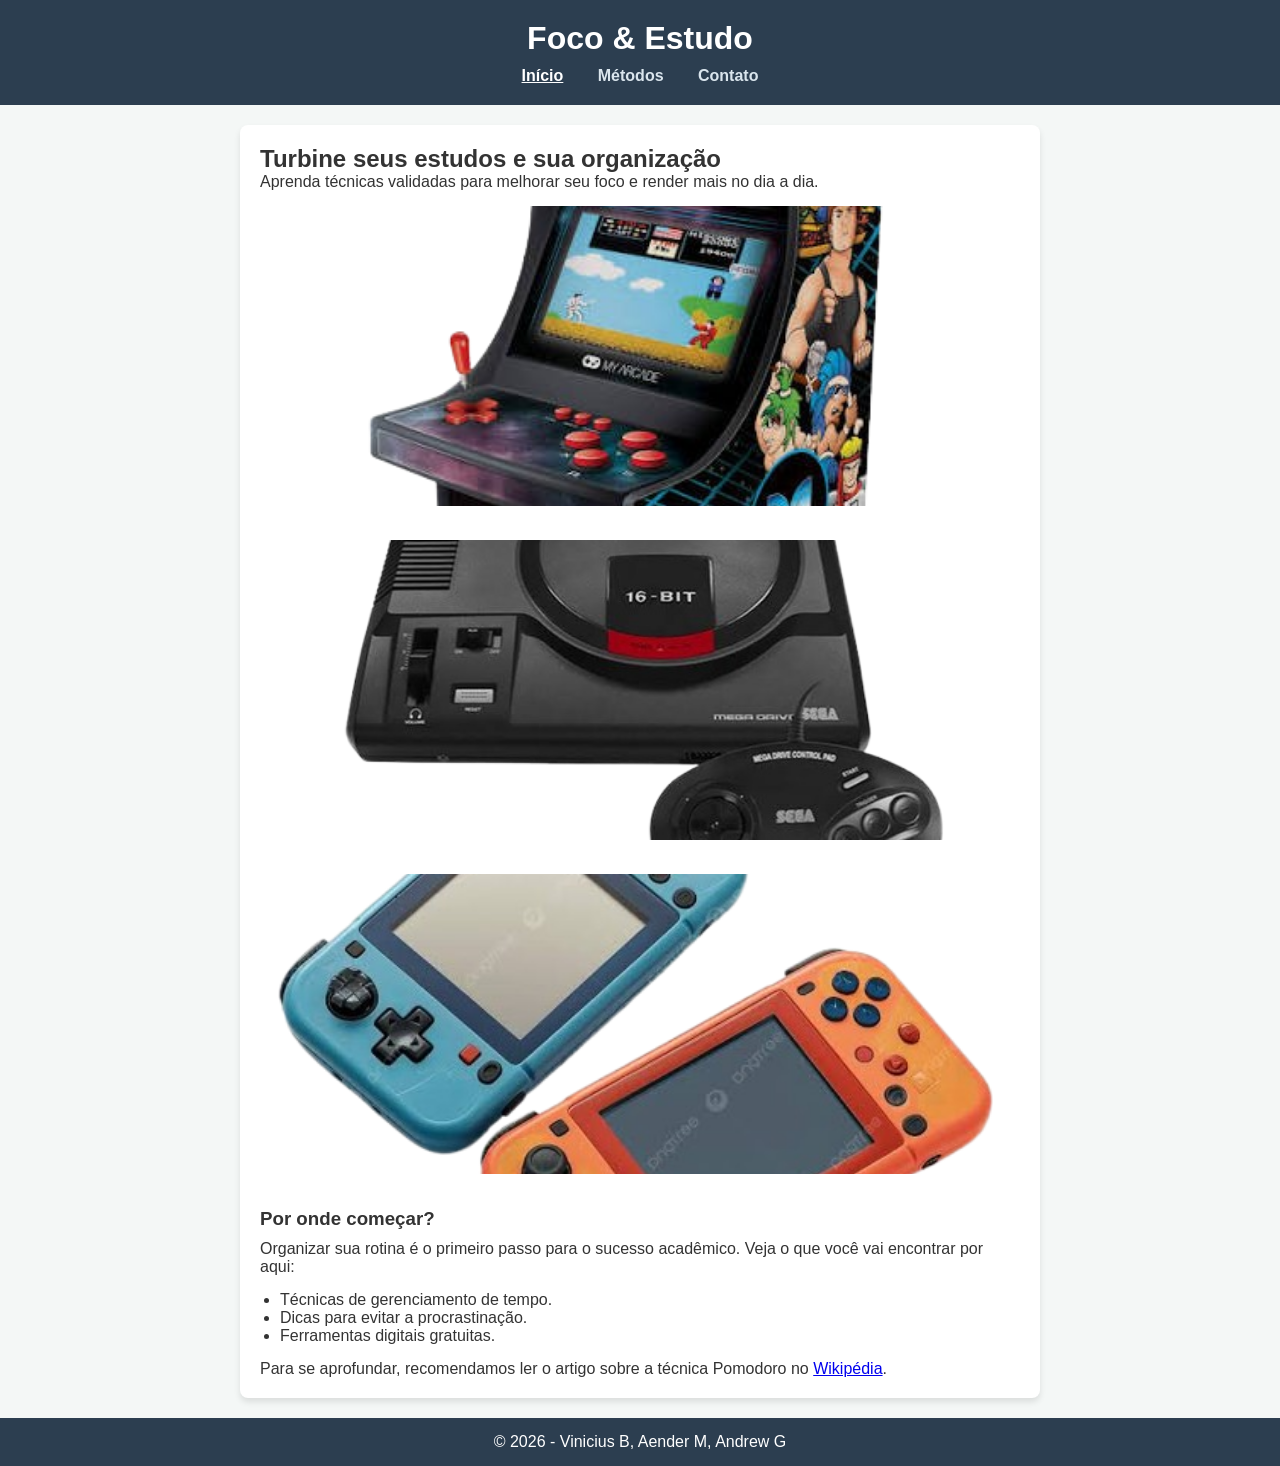
==== commit d4cecc4f: "Atualizar o index.html" ====
--- a/index.html
+++ b/index.html
@@ -23,7 +23,9 @@
         <section class="banner">
             <h2>Turbine seus estudos e sua organização</h2>
             <p>Aprenda técnicas validadas para melhorar seu foco e render mais no dia a dia.</p>
-            <img src="img/arcade.png" alt="Estudante concentrado com livros e notebook">
+            <img src="img/arcade.png" alt="gameSports">
+            <img src="img/mesa.png" alt="gameSports">
+            <img src="img/portatil.png" alt="gameSports">
         </section>
 
         <section class="conteudo">
